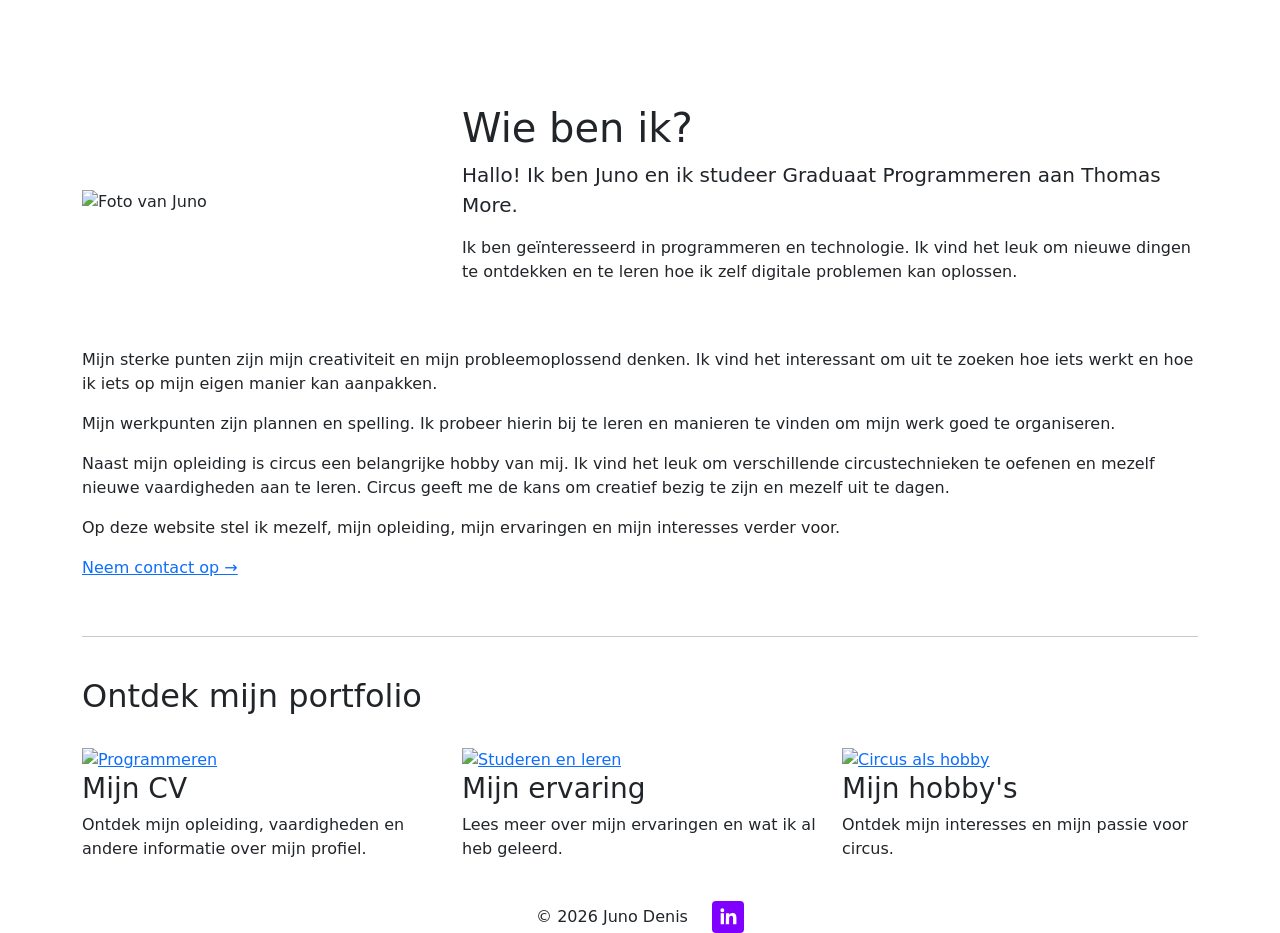
==== index.html @ 3b72bf3e "files done till ervaring" ====
<!DOCTYPE html>
<html lang="nl">
<head>
    <meta charset="UTF-8">
    <meta name="viewport" content="width=device-width, initial-scale=1.0">

    <title>Startpagina - Juno Denis</title>

    <!-- Bootstrap CSS -->
    <link href="https://cdn.jsdelivr.net/npm/bootstrap@5.3.3/dist/css/bootstrap.min.css" rel="stylesheet">

    <!-- Bootstrap Icons -->
    <link rel="stylesheet" href="https://cdn.jsdelivr.net/npm/bootstrap-icons@1.11.3/font/bootstrap-icons.min.css">

    <!-- Eigen CSS -->
    <link rel="stylesheet" href="css/style.css">

    <link rel="icon" href="favicon.ico">
</head>

<body>

    <!-- Navigatie -->
    <header>
        <nav class="navbar navbar-dark circus-navbar">
            <div class="container">

                <span class="navbar-brand fw-bold">
                    Mijn portfolio
                </span>

                <!-- Hamburger menu op desktop en mobiel -->
                <button class="navbar-toggler" type="button"
                    data-bs-toggle="collapse"
                    data-bs-target="#mainNavbar"
                    aria-controls="mainNavbar"
                    aria-expanded="false"
                    aria-label="Menu openen of sluiten">
                    <span class="navbar-toggler-icon"></span>
                </button>

                <div class="collapse navbar-collapse" id="mainNavbar">
                    <ul class="navbar-nav ms-auto">
                        <li class="nav-item">
                            <a class="nav-link active"
                                aria-current="page"
                                href="index.html">Start</a>
                        </li>

                        <li class="nav-item">
                            <a class="nav-link" href="cv.html">CV</a>
                        </li>

                        <li class="nav-item">
                            <a class="nav-link" href="ervaring.html">Ervaring</a>
                        </li>

                        <li class="nav-item">
                            <a class="nav-link"
                                href="hobby-interesse.html">Interesses / hobby's</a>
                        </li>

                        <li class="nav-item">
                            <a class="nav-link" href="contact.html">Contact</a>
                        </li>
                    </ul>
                </div>

            </div>
        </nav>
    </header>

    <main>

        <!-- Jumbotron-style hero: foto links, korte introductie rechts -->
        <section class="container py-5">
            <div class="hero-section">
                <div class="row align-items-center g-4">

                    <div class="col-5 col-md-4">
                        <img src="images/IMG-20251105-WA0002.jpg"
                            alt="Foto van Juno"
                            class="img-fluid profielfoto">
                    </div>

                    <div class="col-7 col-md-8">
                        <h1>Wie ben ik?</h1>

                        <p class="lead">
                            Hallo! Ik ben Juno en ik studeer Graduaat
                            Programmeren aan Thomas More.
                        </p>

                        <p>
                            Ik ben geïnteresseerd in programmeren en technologie.
                            Ik vind het leuk om nieuwe dingen te ontdekken en te
                            leren hoe ik zelf digitale problemen kan oplossen.
                        </p>
                    </div>

                </div>
            </div>
        </section>

        <!-- De rest van de oorspronkelijke tekst -->
        <section class="container pb-4">

            <p>
                Mijn sterke punten zijn mijn creativiteit en mijn
                probleemoplossend denken. Ik vind het interessant
                om uit te zoeken hoe iets werkt en hoe ik iets op
                mijn eigen manier kan aanpakken.
            </p>

            <p>
                Mijn werkpunten zijn plannen en spelling. Ik probeer
                hierin bij te leren en manieren te vinden om mijn
                werk goed te organiseren.
            </p>

            <p>
                Naast mijn opleiding is circus een belangrijke hobby
                van mij. Ik vind het leuk om verschillende
                circustechnieken te oefenen en mezelf nieuwe
                vaardigheden aan te leren. Circus geeft me de kans
                om creatief bezig te zijn en mezelf uit te dagen.
            </p>

            <p>
                Op deze website stel ik mezelf, mijn opleiding,
                mijn ervaringen en mijn interesses verder voor.
            </p>

            <p>
                <a href="contact.html">Neem contact op &rarr;</a>
            </p>

        </section>

        <!-- Paarse divider onder alle tekst -->
        <div class="container">
            <hr class="portfolio-divider">
        </div>

        <!-- Drie kolommen met klikbare afbeeldingen -->
        <section class="container py-4">
            <h2>Ontdek mijn portfolio</h2>

            <div class="row g-4 mt-2">

                <!-- CV -->
                <div class="col-12 col-md-4">
                    <a href="cv.html"
                        class="portfolio-image-link"
                        aria-label="Bekijk mijn CV">
                        <img src="images/program.jpg"
                            alt="Programmeren"
                            class="img-fluid portfolio-image">
                    </a>

                    <h3>Mijn CV</h3>

                    <p>
                        Ontdek mijn opleiding, vaardigheden en
                        andere informatie over mijn profiel.
                    </p>
                </div>

                <!-- Ervaring -->
                <div class="col-12 col-md-4">
                    <a href="ervaring.html"
                        class="portfolio-image-link"
                        aria-label="Bekijk mijn ervaring">
                        <img src="images/study.jpg"
                            alt="Studeren en leren"
                            class="img-fluid portfolio-image">
                    </a>

                    <h3>Mijn ervaring</h3>

                    <p>
                        Lees meer over mijn ervaringen en wat ik
                        al heb geleerd.
                    </p>
                </div>

                <!-- Hobby's -->
                <div class="col-12 col-md-4">
                    <a href="hobby-interesse.html"
                        class="portfolio-image-link"
                        aria-label="Bekijk mijn hobby's">
                        <img src="images/circus.jpg"
                            alt="Circus als hobby"
                            class="img-fluid portfolio-image">
                    </a>

                    <h3>Mijn hobby's</h3>

                    <p>
                        Ontdek mijn interesses en mijn passie
                        voor circus.
                    </p>
                </div>

            </div>
        </section>

    </main>

    <!-- Footer -->



<footer class="site-footer">
    <div class="container">
        <div class="row align-items-center justify-content-center">

            <!-- First column: copyright -->
            <div class="col-auto">
                <p class="mb-0">
                    &copy; 2026 Juno Denis
                </p>
            </div>

            <!-- Second column: LinkedIn logo -->
            <div class="col-auto">
                <a href="https://www.linkedin.com/in/juno-denis-677b60400/"
                   target="_blank"
                   rel="noopener noreferrer"
                   aria-label="Bekijk mijn LinkedIn-profiel">
                    <svg xmlns="http://www.w3.org/2000/svg"
                         width="32"
                         height="32"
                         viewBox="0 0 24 24"
                         aria-hidden="true">
                        <rect width="24" height="24" rx="3" fill="#8000FF"/>
                        <path fill="#FFFFFF" d="M6.5 9.2H9v8.3H6.5zM7.75 5.5a1.45 1.45 0 1 1 0 2.9 1.45 1.45 0 0 1 0-2.9M10.5 9.2h2.4v1.14h.04c.34-.65 1.15-1.34 2.37-1.34 2.53 0 3 1.66 3 3.82v4.68h-2.5v-4.15c0-.99-.02-2.27-1.38-2.27-1.39 0-1.6 1.08-1.6 2.2v4.22h-2.5z"/>
                    </svg>
                </a>
            </div>

        </div>
    </div>
</footer>

    <!-- Bootstrap JavaScript -->
    <script src="https://cdn.jsdelivr.net/npm/bootstrap@5.3.3/dist/js/bootstrap.bundle.min.js"></script>

</body>
</html>
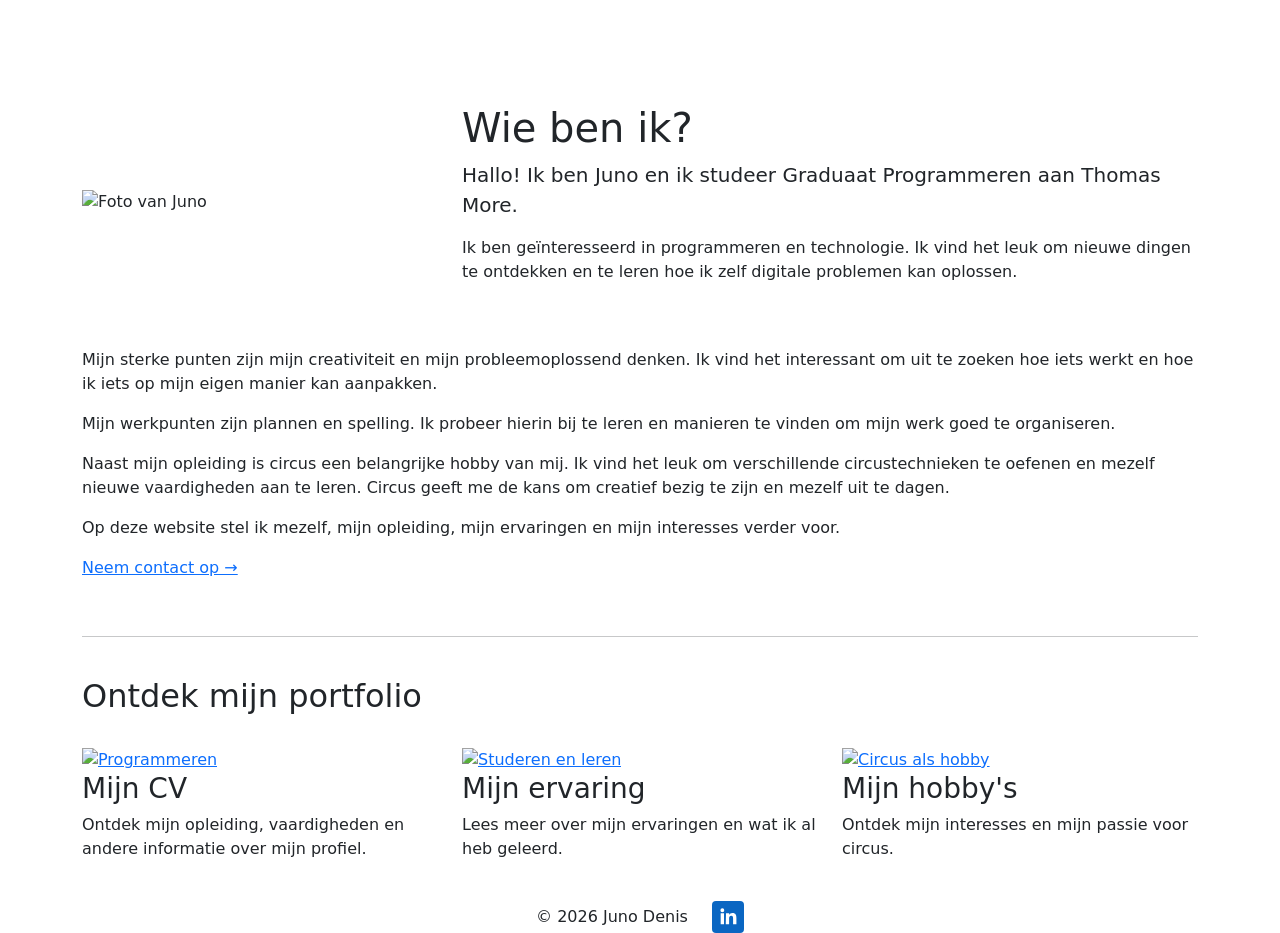
==== commit 6f8346f1: "test commit" ====
--- a/index.html
+++ b/index.html
@@ -1,5 +1,7 @@
+
 <!DOCTYPE html>
 <html lang="nl">
+
 <head>
     <meta charset="UTF-8">
     <meta name="viewport" content="width=device-width, initial-scale=1.0">
@@ -7,10 +9,12 @@
     <title>Startpagina - Juno Denis</title>
 
     <!-- Bootstrap CSS -->
-    <link href="https://cdn.jsdelivr.net/npm/bootstrap@5.3.3/dist/css/bootstrap.min.css" rel="stylesheet">
+    <link href="https://cdn.jsdelivr.net/npm/bootstrap@5.3.3/dist/css/bootstrap.min.css"
+        rel="stylesheet">
 
     <!-- Bootstrap Icons -->
-    <link rel="stylesheet" href="https://cdn.jsdelivr.net/npm/bootstrap-icons@1.11.3/font/bootstrap-icons.min.css">
+    <link rel="stylesheet"
+        href="https://cdn.jsdelivr.net/npm/bootstrap-icons@1.11.3/font/bootstrap-icons.min.css">
 
     <!-- Eigen CSS -->
     <link rel="stylesheet" href="css/style.css">
@@ -22,25 +26,41 @@
 
     <!-- Navigatie -->
     <header>
-        <nav class="navbar navbar-dark circus-navbar">
+        <nav class="navbar navbar-expand-lg navbar-dark circus-navbar">
             <div class="container">
 
-                <span class="navbar-brand fw-bold">
-                    Mijn portfolio
-                </span>
-
-                <!-- Hamburger menu op desktop en mobiel -->
+                <!-- Portfolio branding -->
+                <a class="navbar-brand d-flex align-items-center gap-2"
+                    href="index.html">
+
+                    <span class="brand-icon">
+                        <i class="bi bi-code-slash"></i>
+                    </span>
+
+                    <span class="brand-text">
+                        <strong>JUNO DENIS</strong>
+                        <small>PORTFOLIO · PROGRAMMEREN</small>
+                    </span>
+
+                </a>
+
+                <!-- Hamburger menu -->
                 <button class="navbar-toggler" type="button"
                     data-bs-toggle="collapse"
                     data-bs-target="#mainNavbar"
                     aria-controls="mainNavbar"
                     aria-expanded="false"
                     aria-label="Menu openen of sluiten">
+
                     <span class="navbar-toggler-icon"></span>
+
                 </button>
 
+                <!-- Navigatielinks -->
                 <div class="collapse navbar-collapse" id="mainNavbar">
+
                     <ul class="navbar-nav ms-auto">
+
                         <li class="nav-item">
                             <a class="nav-link active"
                                 aria-current="page"
@@ -48,11 +68,13 @@
                         </li>
 
                         <li class="nav-item">
-                            <a class="nav-link" href="cv.html">CV</a>
-                        </li>
-
-                        <li class="nav-item">
-                            <a class="nav-link" href="ervaring.html">Ervaring</a>
+                            <a class="nav-link"
+                                href="cv.html">CV</a>
+                        </li>
+
+                        <li class="nav-item">
+                            <a class="nav-link"
+                                href="ervaring.html">Ervaring</a>
                         </li>
 
                         <li class="nav-item">
@@ -61,29 +83,38 @@
                         </li>
 
                         <li class="nav-item">
-                            <a class="nav-link" href="contact.html">Contact</a>
-                        </li>
+                            <a class="nav-link"
+                                href="contact.html">Contact</a>
+                        </li>
+
                     </ul>
+
                 </div>
 
             </div>
         </nav>
     </header>
 
+
     <main>
 
-        <!-- Jumbotron-style hero: foto links, korte introductie rechts -->
+        <!-- Introductie -->
         <section class="container py-5">
+
             <div class="hero-section">
+
                 <div class="row align-items-center g-4">
 
                     <div class="col-5 col-md-4">
+
                         <img src="images/IMG-20251105-WA0002.jpg"
                             alt="Foto van Juno"
                             class="img-fluid profielfoto">
+
                     </div>
 
                     <div class="col-7 col-md-8">
+
                         <h1>Wie ben ik?</h1>
 
                         <p class="lead">
@@ -96,13 +127,17 @@
                             Ik vind het leuk om nieuwe dingen te ontdekken en te
                             leren hoe ik zelf digitale problemen kan oplossen.
                         </p>
+
                     </div>
 
                 </div>
+
             </div>
+
         </section>
 
-        <!-- De rest van de oorspronkelijke tekst -->
+
+        <!-- Persoonlijke informatie -->
         <section class="container pb-4">
 
             <p>
@@ -137,25 +172,31 @@
 
         </section>
 
-        <!-- Paarse divider onder alle tekst -->
+
+        <!-- Paarse divider -->
         <div class="container">
             <hr class="portfolio-divider">
         </div>
 
-        <!-- Drie kolommen met klikbare afbeeldingen -->
+
+        <!-- Portfolio onderdelen -->
         <section class="container py-4">
+
             <h2>Ontdek mijn portfolio</h2>
 
             <div class="row g-4 mt-2">
 
                 <!-- CV -->
                 <div class="col-12 col-md-4">
+
                     <a href="cv.html"
                         class="portfolio-image-link"
                         aria-label="Bekijk mijn CV">
+
                         <img src="images/program.jpg"
                             alt="Programmeren"
                             class="img-fluid portfolio-image">
+
                     </a>
 
                     <h3>Mijn CV</h3>
@@ -164,16 +205,21 @@
                         Ontdek mijn opleiding, vaardigheden en
                         andere informatie over mijn profiel.
                     </p>
-                </div>
+
+                </div>
+
 
                 <!-- Ervaring -->
                 <div class="col-12 col-md-4">
+
                     <a href="ervaring.html"
                         class="portfolio-image-link"
                         aria-label="Bekijk mijn ervaring">
+
                         <img src="images/study.jpg"
                             alt="Studeren en leren"
                             class="img-fluid portfolio-image">
+
                     </a>
 
                     <h3>Mijn ervaring</h3>
@@ -182,16 +228,21 @@
                         Lees meer over mijn ervaringen en wat ik
                         al heb geleerd.
                     </p>
-                </div>
+
+                </div>
+
 
                 <!-- Hobby's -->
                 <div class="col-12 col-md-4">
+
                     <a href="hobby-interesse.html"
                         class="portfolio-image-link"
                         aria-label="Bekijk mijn hobby's">
+
                         <img src="images/circus.jpg"
                             alt="Circus als hobby"
                             class="img-fluid portfolio-image">
+
                     </a>
 
                     <h3>Mijn hobby's</h3>
@@ -200,48 +251,66 @@
                         Ontdek mijn interesses en mijn passie
                         voor circus.
                     </p>
+
                 </div>
 
             </div>
+
         </section>
 
     </main>
 
+
     <!-- Footer -->
-
-
-
-<footer class="site-footer">
-    <div class="container">
-        <div class="row align-items-center justify-content-center">
-
-            <!-- First column: copyright -->
-            <div class="col-auto">
-                <p class="mb-0">
-                    &copy; 2026 Juno Denis
-                </p>
+    <footer class="site-footer">
+
+        <div class="container">
+
+            <div class="row align-items-center justify-content-center">
+
+                <!-- Copyright -->
+                <div class="col-auto">
+
+                    <p class="mb-0">
+                        &copy; 2026 Juno Denis
+                    </p>
+
+                </div>
+
+
+                <!-- LinkedIn pictogram -->
+                <div class="col-auto">
+
+                    <a href="https://www.linkedin.com/in/juno-denis-677b60400/"
+                        target="_blank"
+                        rel="noopener noreferrer"
+                        aria-label="Bekijk mijn LinkedIn-profiel">
+
+                        <svg xmlns="http://www.w3.org/2000/svg"
+                            width="32"
+                            height="32"
+                            viewBox="0 0 24 24"
+                            aria-hidden="true">
+
+                            <rect width="24" height="24"
+                                rx="3"
+                                fill="#0A66C2"/>
+
+                            <path fill="#FFFFFF"
+                                d="M6.5 9.2H9v8.3H6.5zM7.75 5.5a1.45 1.45 0 1 1 0 2.9 1.45 1.45 0 0 1 0-2.9M10.5 9.2h2.4v1.14h.04c.34-.65 1.15-1.34 2.37-1.34 2.53 0 3 1.66 3 3.82v4.68h-2.5v-4.15c0-.99-.02-2.27-1.38-2.27-1.39 0-1.6 1.08-1.6 2.2v4.22h-2.5z"/>
+
+                        </svg>
+
+                    </a>
+
+                </div>
+
             </div>
 
-            <!-- Second column: LinkedIn logo -->
-            <div class="col-auto">
-                <a href="https://www.linkedin.com/in/juno-denis-677b60400/"
-                   target="_blank"
-                   rel="noopener noreferrer"
-                   aria-label="Bekijk mijn LinkedIn-profiel">
-                    <svg xmlns="http://www.w3.org/2000/svg"
-                         width="32"
-                         height="32"
-                         viewBox="0 0 24 24"
-                         aria-hidden="true">
-                        <rect width="24" height="24" rx="3" fill="#8000FF"/>
-                        <path fill="#FFFFFF" d="M6.5 9.2H9v8.3H6.5zM7.75 5.5a1.45 1.45 0 1 1 0 2.9 1.45 1.45 0 0 1 0-2.9M10.5 9.2h2.4v1.14h.04c.34-.65 1.15-1.34 2.37-1.34 2.53 0 3 1.66 3 3.82v4.68h-2.5v-4.15c0-.99-.02-2.27-1.38-2.27-1.39 0-1.6 1.08-1.6 2.2v4.22h-2.5z"/>
-                    </svg>
-                </a>
-            </div>
-
         </div>
-    </div>
-</footer>
+
+    </footer>
+
 
     <!-- Bootstrap JavaScript -->
     <script src="https://cdn.jsdelivr.net/npm/bootstrap@5.3.3/dist/js/bootstrap.bundle.min.js"></script>
